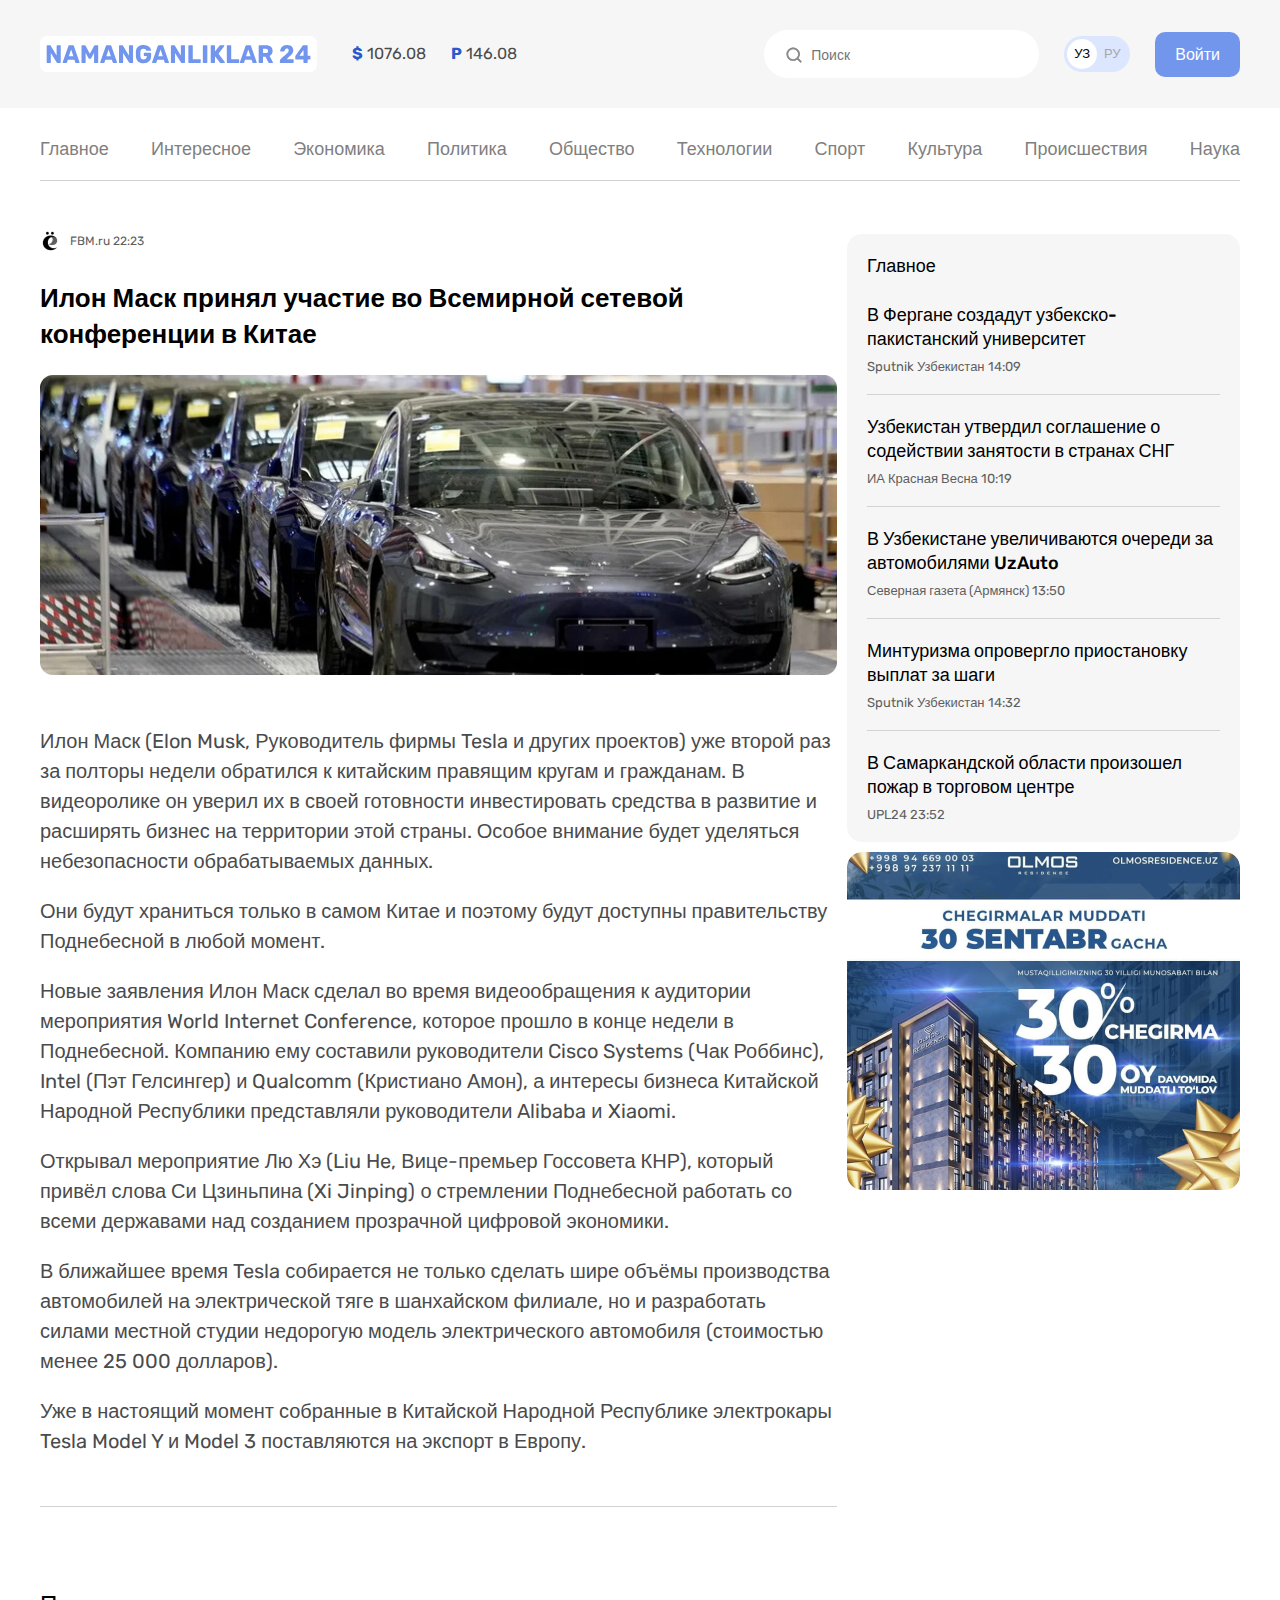
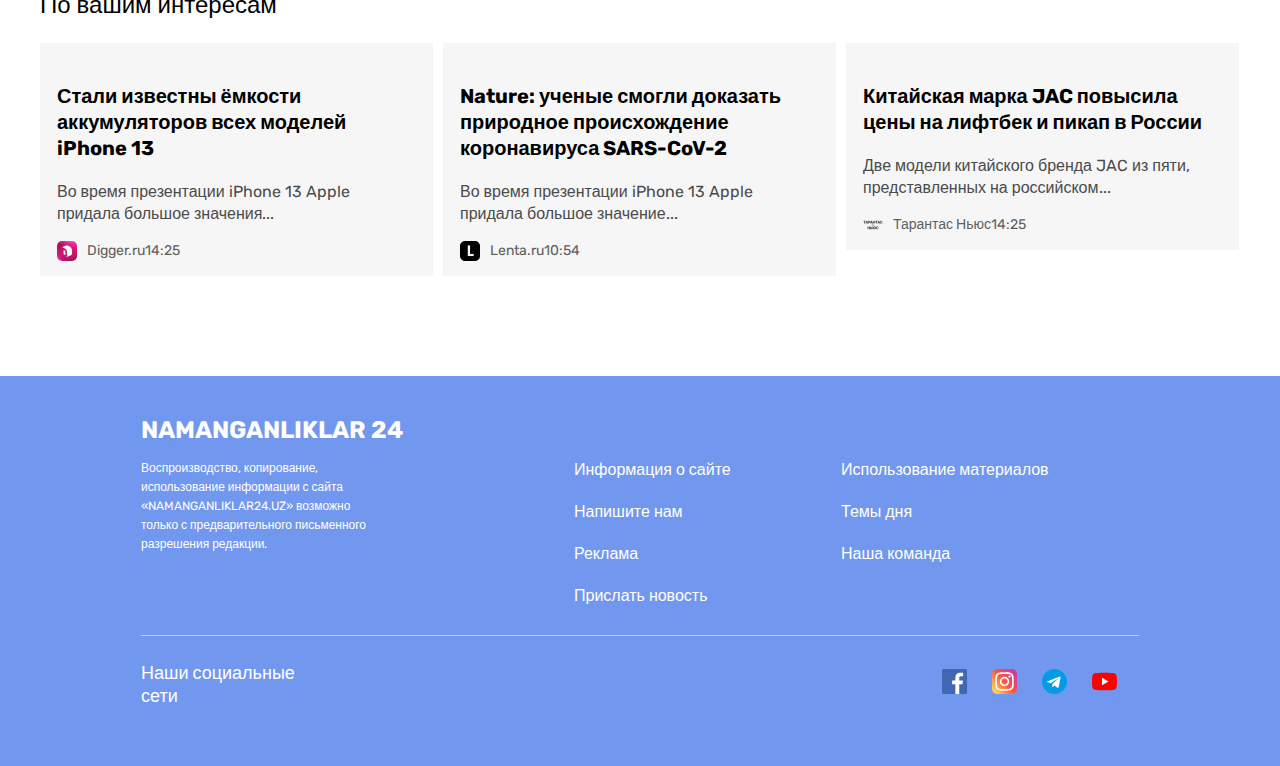
==== article.html @ 0d07c782 "Add article html" ====
<!DOCTYPE html>
<html lang="ru">
<head>
  <meta charset="UTF-8">
  <meta http-equiv="X-UA-Compatible" content="IE=edge">
  <meta name="viewport" content="width=device-width, initial-scale=1.0">
  <title>Namanganliklar 24 - Article</title>

  <!-- styles -->
  <link rel="stylesheet" href="css/normalize.css">
  <link rel="stylesheet" href="css/style.css">

</head>
<body>

  <main>
    <header class="site-header">
      <!-- SITE-HEADER TOP -->
      <div class="site-header-top">
        <div class="site-header-top-container container">
          <a class="site-header-logo" href="#" >
            <img class="logo-img" src="img/logo.svg" alt="Site-logo" width="265" height="28">
          </a>
          <!-- CURRENCY RATES -->
          <ul class="currency-rates">
            <li class="currency-rates-iteam">
              <b class="currency-rates-type">$</b>
              <span class="currency-rates-value">1076.08</span>
            </li>
            <li class="currency-rates-iteam">
              <b class="currency-rates-type">P</b>
              <span class="currency-rates-value">146.08</span>
            </li>
          </ul>
          <!-- GLOBAL SEARCH FORM -->
          <form class="global-search-name" action="https://echo.htmlacademy.ru" method="GET">
            <label class="global-search-label" for="search">
              <input class="input-search-form-input" type="search" id="search" name="search" aria-label="Поиск" required placeholder="Поиск"><span></span>
            </label>
          </form>
          <!-- LANG TOGGLER -->
          <div class="lang-toggle">
            <a class="lang-toggle-link lang-toggle-link-active" href="index.html">УЗ</a>
            <a class="lang-toggle-link" href="index.html/ru">РУ</a>
          </div>
          <!-- SITE HEADER-AUTH -->
          <a class="button button-primary" href="#">Войти</a>
        </div>
      </div>
      <!-- SITENAV -->
      <div class="container">
        <nav class="sitenav article-page-sitenav">
          <ul class="sitenav-list">
            <li class="sitenav-iteam"><a class="sitenav-link" href="index.html">Главное</a></li>
            <li class="sitenav-iteam"><a class="sitenav-link" href="list.html">Интересное</a></li>
            <li class="sitenav-iteam"><a class="sitenav-link" href="#">Экономика</a></li>
            <li class="sitenav-iteam"><a class="sitenav-link" href="#">Политика</a></li>
            <li class="sitenav-iteam"><a class="sitenav-link" href="#">Общество</a></li>
            <li class="sitenav-iteam"><a class="sitenav-link" href="#">Технологии</a></li>
            <li class="sitenav-iteam"><a class="sitenav-link" href="#">Спорт</a></li>
            <li class="sitenav-iteam"><a class="sitenav-link" href="#">Культура</a></li>
            <li class="sitenav-iteam"><a class="sitenav-link" href="#">Происшествия</a></li>
            <li class="sitenav-iteam"><a class="sitenav-link" href="#">Наука</a></li>
          </ul>
        </nav>
      </div>
    </header>

    <!-- layout  -->
    <div class="layout-2-1 container">
      <div class="layout-2-1-main">
        <section class="global-news">
          <footer class="article-card-horizontal-footer article-page-sourse">
            <img class="article-card-horizontal-source-icon" src="img/yo.jpg" alt="Китайский Чунцин запустил" width="20" height="20" srcset="img/yo.jpg 1x, img/yo@2x.jpg 2x">
            <div class="article-card-horizontal-source-time">
              <span class="article-card-horizontal-source">FBM.ru</span>
              <time datetime="22:23:00">22:23</time>
            </div>
          </footer>
          <h2 class="article-page-heading">Илон Маск принял участие во Всемирной сетевой конференции в Китае</h2>
          <div class="news-list">
            <!--WORLD NEWS CARD ITEM 1  -->
            <div class="">
              <img class="article-page-img" src="img/tesla797.jpg" alt="топление Ташкента на 30 лет переходит в управление французской Veolia" width="797" height="300" srcset="img/tesla797.jpg 1x, img/tesla797@2x.jpg 2x">
              <p class="article-page-text">Илон Маск (Elon Musk, Руководитель фирмы Tesla и других проектов) уже второй раз за полторы недели обратился к китайским правящим кругам и гражданам. В видеоролике он уверил их в своей готовности инвестировать средства в развитие и расширять бизнес на территории этой страны. Особое внимание будет уделяться небезопасности обрабатываемых данных.</p>
              <p class="article-page-text">Они будут храниться только в самом Китае и поэтому будут доступны правительству Поднебесной в любой момент.</p>
              <p class="article-page-text">Новые заявления Илон Маск сделал во время видеообращения к аудитории мероприятия World Internet Conference, которое прошло в конце недели в Поднебесной. Компанию ему составили руководители Cisco Systems (Чак Роббинс), Intel (Пэт Гелсингер) и Qualcomm (Кристиано Амон), а интересы бизнеса Китайской Народной Республики представляли руководители Alibaba и Xiaomi. </p>
              <p class="article-page-text">Открывал мероприятие Лю Хэ (Liu He, Вице-премьер Госсовета КНР), который привёл слова Си Цзиньпина (Xi Jinping) о стремлении Поднебесной работать со всеми державами над созданием прозрачной цифровой экономики.</p>
              <p class="article-page-text">В ближайшее время Tesla собирается не только сделать шире объёмы производства автомобилей на электрической тяге в шанхайском филиале, но и разработать силами местной студии недорогую модель электрического автомобиля (стоимостью менее 25 000 долларов).</p>
              <p class="article-page-text"> Уже в настоящий момент собранные в Китайской Народной Республике электрокары Tesla Model Y и Model 3 поставляются на экспорт в Европу.</p>
            </div>
          </div>
          <hr class="artice-page-devider">
        </section>
      </div>
      <!-- SITE-BAR -->
      <div class="layout-2-1-sidebar article-page-layout-2-1-sidebar">
        <section class="layout-2-1-sidebar-item sidebar-news-card">
          <h3 class="sidebar-news-header">Главное</h3>
          <!-- SIDEBAR-NEWS-ITEM 1 -->
          <ul class="sidebar-news-card-list">
            <li class="sidebar-news-card-item">
              <h3 class="sidebar-news-card-title">
                <a class="sidebar-news-card-link" href="#" >В Фергане создадут узбекско-пакистанский университет</a>
              </h3>
              <div class="sidebar-new-footer-source-time">
                <span class="sidebar-news-footer-source">Sputnik Узбекистан</span>
                <time datetime="14:09:00">14:09</time>
              </div>
            </li>
            <!-- SIDEBAR-NEWS-ITEM 2 -->
            <li class="sidebar-news-card-item">
              <h3 class="sidebar-news-card-title">
                <a class="sidebar-news-card-link" href="#" >Узбекистан утвердил соглашение о содействии занятости в странах СНГ</a>
              </h3>
              <div class="sidebar-new-footer-source-time">
                <span class="sidebar-news-footer-source">ИА Красная Весна</span>
                <time datetime="10:19:00">10:19</time>
              </div>
            </li>
            <!-- SIDEBAR-NEWS-ITEM 3 -->
            <li class="sidebar-news-card-item">
              <h3 class="sidebar-news-card-title">
                <a class="sidebar-news-card-link" href="#" >В Узбекистане увеличиваются очереди за автомобилями UzAuto</a>
              </h3>
              <div class="sidebar-new-footer-source-time">
                <span class="sidebar-news-footer-source">Северная газета (Армянск)</span>
                <time datetime="13:50:00">13:50</time>
              </div>
            </li>
            <!-- SIDEBAR-NEWS-ITEM 4 -->
            <li class="sidebar-news-card-item">
              <h3 class="sidebar-news-card-title">
                <a class="sidebar-news-card-link" href="#" >Минтуризма опровергло приостановку выплат за шаги</a>
              </h3>
              <div class="sidebar-new-footer-source-time">
                <span class="sidebar-news-footer-source">Sputnik Узбекистан</span>
                <time datetime="14:32:00">14:32</time>
              </div>
            </li>
            <!-- SIDEBAR-NEWS-ITEM 5 -->
            <li class="sidebar-news-card-item">
              <h3 class="sidebar-news-card-title">
                <a class="sidebar-news-card-link" href="#" >В Самаркандской области произошел пожар в торговом центре</a>
              </h3>
              <div class="sidebar-new-footer-source-time">
                <span class="sidebar-news-footer-source">UPL24</span>
                <time datetime="23:52:00">23:52</time>
              </div>
            </li>
          </ul>
        </section>
        <aside class="layout-2-1-sidebar-item sidebar-add">
          <a class="sidebar-ad-link" href="#" target="_blank" >
            <img class="sidebar-add-img" src="img/apartment.jpg" alt="Olmos xonadonlari" width="393" height="338">
          </a>
        </aside>
      </div>
    </div>

    <section class="user-interest-section">
      <div class="user-interest-wrapper container">
        <h3 class="interest-heading">По вашим интересам</h3>
        <div class="interest-grid">
          <div class="interest-grid-item interest-grid-bg">
            <h3 class="interest-grid-item-header"><a href="#" class="interest-grid-item-link">Стали известны ёмкости аккумуляторов всех моделей iPhone 13</a></h3>
            <p class="interest-grid-item-text">Во время презентации iPhone 13 Apple придала большое значения...</p>
            <footer class="interest-grid-item-footer">
              <img class="interest-grid-item-footer-source-img" src="img/digger.svg" alt="" width="20" height="20" srcset="img/digger.svg 1x, img/digger@2x.svg 2x">
              <span class="source-adress">Digger.ru</span>
              <time class="source-adress source-adress-time" datetime="14:25:00">14:25</time>
            </footer>
          </div>


          <div class="interest-grid-item interest-grid-bg">
            <h3 class="interest-grid-item-header"><a href="#" class="interest-grid-item-link">Nature: ученые смогли доказать природное происхождение коронавируса SARS-CoV-2</a></h3>
            <p class="interest-grid-item-text">Во время презентации iPhone 13 Apple придала большое значение...</p>
            <footer class="interest-grid-item-footer">
              <img class="interest-grid-item-footer-source-img" src="img/leg.jpg" width="20" height="20" alt="Lenta.ru" srcset="img/leg.jpg 1x, img/leg@2x.jpg 2x">
              <span class="source-adress">Lenta.ru</span>
              <time class="source-adress source-adress-time" datetime="14:25:00">10:54</time>
            </footer>
          </div>

          <div class="interest-grid-item interest-grid-bg">
            <h3 class="interest-grid-item-header"><a href="#" class="interest-grid-item-link">Китайская марка JAC повысила цены на лифтбек и пикап в России</a></h3>
            <p class="interest-grid-item-text">Две модели китайского бренда JAC из пяти, представленных на российском...</p>
            <footer class="interest-grid-item-footer">
              <img class="interest-grid-item-footer-source-img" src="img/tarantas.svg" alt="" width="20" height="20" srcset="img/tarantas.svg 1x, img/tarantas@2x.svg 2x" >
              <span class="source-adress">Тарантас Ньюс</span>
              <time class="source-adress source-adress-time" datetime="14:25:00">14:25</time>
            </footer>
          </div>
        </div>
      </div>
    </section>
  </main>

  <!-- SITE-FOOTER -->
<footer class="site-main-footer">
  <div class="site-main-footer-bg">
    <h3 class="site-main-footer-heading">
      NAMANGANLIKLAR 24
    </h3>
    <div class="footer-info-wrapper">
      <div class="footer-info-card">
        <div class="footer-copyright">
          <p class="footer-coyright-text">Воспроизводство, копирование, использование информации с сайта «NAMANGANLIKLAR24.UZ» возможно только с предварительного письменного разрешения редакции.
          </p>
        </div>
        <div class="footer-site-info-contact">
          <ul class="footer-site-info-contact-list">
            <li class="footer-site-info-contact-list-item"><a href="#" class="footer-site-info-contact-list-link">Информация о сайте</a></li>
            <li class="footer-site-info-contact-list-item"><a href="#" class="footer-site-info-contact-list-link">Напишите нам</a></li>
            <li class="footer-site-info-contact-list-item"><a href="#" class="footer-site-info-contact-list-link">Реклама</a></li>
            <li class="footer-site-info-contact-list-item"><a href="#" class="footer-site-info-contact-list-link">Прислать новость</a></li>
          </ul>

          <ul class="footer-about-us-list">
            <li class="footer-site-info-contact-list-item"><a href="#" class="footer-site-info-contact-list-link">Использование материалов</a></li>
            <li class="footer-site-info-contact-list-item"><a href="#" class="footer-site-info-contact-list-link">Темы дня</a></li>
            <li class="footer-site-info-contact-list-item"><a href="#" class="footer-site-info-contact-list-link">Наша команда </a></li>
          </ul>
        </div>
      </div>
      <hr class="footer-diveder">
      <div class="follow-us">
        <p class="folow-us-text">
          Наши социальные сети
        </p>
        <div class="social-network-wrapper">
          <ul class="social-network-list">
            <li class="social-network-item">
              <a class="social-network-item-link" href="#"><img src="img/free-icon-facebook.svg" alt="facebook" width="25" height="25" srcset="img/free-icon-facebook.svg 1x, img/free-icon-facebook@2x.svg 2x"></a>
            </li>
            <li class="social-network-item">
              <a class="social-network-item-link" href="#"><img src="img/free-icon-instagram.svg" alt="instagram" width="25" height="25" srcset="img/free-icon-instagram.svg 1x, img/free-icon-instagram.svg 2x"></a>
            </li>
            <li class="social-network-item">
              <a class="social-network-item-link" href="#"><img src="img/free-icon-telegram.svg" alt="telegram" width="25" height="25" srcset="img/free-icon-telegram.svg 1x, img/free-icon-telegram.svg 2x"></a>
            </li>
            <li class="social-network-item">
              <a class="social-network-item-link" href="#"><img src="img/free-icon-youtube.svg" alt="youtube" width="25" height="25" srcset="img/free-icon-youtube.svg 1x, img/free-icon-youtube.svg 2x"></a>
            </li>
          </ul>
        </div>
      </div>
    </div>
  </div>
</footer>

</body>
</html>
---- css/style.css ----
/* rubik-300 - latin */
@font-face {
  font-family: 'Rubik';
  font-style: normal;
  font-weight: 300;
  font-display: swap;
  src: url('../fonts/rubik-v14-latin-300.woff2') format('woff2'),
  url('../fonts/rubik-v14-latin-300.woff') format('woff');
}
/* rubik-500 - latin */
@font-face {
  font-family: 'Rubik';
  font-style: normal;
  font-weight: 500;
  font-display: swap;
  src: url('../fonts/rubik-v14-latin-500.woff2') format('woff2'),
  url('../fonts/rubik-v14-latin-500.woff') format('woff');
}
/* rubik-regular - latin */
@font-face {
  font-family: 'Rubik';
  font-style: normal;
  font-weight: 400;
  font-display: swap;
  src: url('../fonts/rubik-v14-latin-regular.woff2') format('woff2'),
  url('../fonts/rubik-v14-latin-regular.woff') format('woff');
}
/* rubik-700 - latin */
@font-face {
  font-family: 'Rubik';
  font-style: normal;
  font-weight: 700;
  font-display: swap;
  src: url('../fonts/rubik-v14-latin-700.woff2') format('woff2'),
  url('../fonts/rubik-v14-latin-700.woff') format('woff');
}

/* Global styles */
*{
  box-sizing: border-box;
}

html{
  height: 100%;
  scroll-behavior: smooth;
}

body{
  display: flex;
  flex-direction: column;
  height: 100%;
  padding: 0;
  margin: 0;
  font-family: "Rubik", "Ariala", sans-serif;
  font-size: 16px;
  line-height: 22px;
  color: #4A4B4C;
}

h1,h2{

}

img{
  max-width: 100%;
  height: auto;
}

.button {
  display: inline-block;
  padding: 13px 20px;
  border: 0;
  border-radius: 10px;
  font-size: 16px;
  line-height: normal;
  font-weight: 500;
  text-decoration: none;
  text-align: center;
  cursor: pointer;
}

.button:hover{
  opacity: 0.8;
}

.button:active{
  opacity: 0.6;
}

.button-block{
  display: block;
  width: 100%;
}

.container{
  width: 100%;
  max-width: 1240px;
  padding-right: 20px;
  padding-left: 20px;
  margin-left: auto;
  margin-right: auto;
}

*:focus{
  outline: 2px dashed #7296ec;
  outline-offset: 3px;
}

/* SITE_HEADER_TOP */
.site-header-top {
  background-color: #F6F6F6;
  padding-top: 30px;
  padding-bottom: 30px;
  margin-bottom: 30px;
}
.site-header-top-container {
  display: flex;
  align-items: center;
}

.site-header-logo {
  background-color: #fff;
  display: flex;
  padding: 8px 6px;
  border-radius: 7px;
  margin-right: 35px;

}

.site-header-logo:hover{
  opacity: 0.8;
}

.site-header-logo:active{
  opacity: 0.6;
}


.currency-rates {
  display: flex;
  align-items: center;
  padding: 0;
  margin: 0;
  margin-right: auto;
  list-style: none;
}

.currency-rates-iteam:not(:last-child) {
  margin-right: 25px;
}

.currency-rates-type {
  font-weight: bold;
  color: #2959CE;
}

.lang-toggle {
  display: flex;
  margin-right: 25px;
  border-radius: 39px;
  background-color: #dce6ff;
  padding: 3px;

}

.lang-toggle-link {
  width: 30px;
  height: 30px;
  text-align: center;
  font-size: 13px;
  color: #a6a6a6;
  list-style-type: none;
  text-decoration: none;
  border-radius: 50%;
  line-height: 30px;

}

.lang-toggle-link-active {
  background-color: #fff;
  color: #000
}

.button-primary {
  display: block;
  padding: 13px 20px;
  background-color: #7296ec;
  color: #fff;
  text-decoration: none;
  border-radius: 10px;
  line-height: normal;
}



/* GLOBAL SEARCH FORM */
.global-search-name {
  margin-right: 25px;
}

.input-search-form-input {
  display: block;
  font-size: 14px;
  line-height: 17px;
  color: #8d8d8d;
  border: none;
  border-radius: 60px;
}

.global-search-label{
  width: 275px;
  display: flex;
  padding: 20px;
  padding-top: 15px;
  padding-bottom: 13px;
  background-color: #fff;
  border-radius: 60px;

}

.global-search-label::before{
  display: block;
  margin-right: 5px;
  width: 20px;
  height: 20px;
  background-image: url(../img/search.svg);
  background-size: cover;
  background-repeat: no-repeat;
  background-position: center center;
  content: '';
}

.sitenav {
  border-bottom: 1px solid #d1d1d1;
  padding-bottom: 20px;
  margin-bottom: 40px;
  font-weight: 500;
  font-size: 18px;
  line-height: normal;
}

.sitenav-list {
  display: flex;
  justify-content: space-between;
  align-items: center;
  margin: 0;
  padding: 0;
  flex-wrap: wrap;
  list-style-type: none;
}

.sitenav-iteam:not(:last-child){
  margin-right: 35px;
}

.sitenav-link {
  display: block;
  color: #7F7F7F;
  text-decoration: none;
}

.sitenav-link:hover{
  color: #7296ec;
}
.sitenav-link:active{
  color: #2959ce;
}

.site-banner {
  display: flex;
}
.banner-link {
  width: 100%;
}
.banner-img {
  width: 100%;
}


/* SITE-MAIN */
.site-main{
  flex-grow: 1;
  padding-top: 50px;
  padding-bottom: 100px;
}


/* SITE NEWS GRIDS */
.news-grid {
  display: flex;
  flex-wrap: wrap;
  margin-left: -10px;
}

.news-grid-item {
  width: 393px;
  margin-left: 10px;
  margin-bottom: 10px;
}

.article-card {
  display: flex;
  flex-direction: column;
  margin-top: auto;
  background-color: #f6f6f6;
  border-radius: 15px;
  padding: 20px 17px 15px;
}

.artice-card-title {
  margin-top: 0;
  margin-bottom: 10px;
  font-size: 20px;
  font-weight: 500;
  line-height: 26px;
}

.article-card-link {
  display: inline-block;
  color: #000;
  text-decoration: none;
}

.article-card-link:hover{
  color:#7296ef;
  opacity: 0.8;
}

.article-card-title {
  margin-top: 0;
  margin-bottom: 15px;
}

.article-card-img {
  display: block;
  width: 360px;
  height: 165px;
  margin-bottom: 15px;
  border-radius: 10px;
  object-fit: cover;
}

.article-card-footer {
  display: flex;
  align-items: center;
}

.article-card-source-icon {
  width: 20px;
  height: 20px;
  margin-right: 10px;
  border-radius: 5px;
}

.article-card-source-time {
  font-size: 12px;
  line-height: normal;
  color: #5E5F61;
}
.artice-card-source {
}



/* NEWS NOTIFICATION */
.notification-cta {
  padding: 25px 75px 25px 25px;
  margin: 60px 75px;
  background-image: url(../img/notification_bg_img.jpg);
  background-repeat: no-repeat;
  background-size: cover;
  background-position: center center;
  border-radius: 10px;
  display: flex;
  justify-content: space-between;
  align-items: center;
}

@media
only screen and (-webkit-min-device-pixel-ratio: 2),
only screen and (   min--moz-device-pixel-ratio: 2),
only screen and (     -o-min-device-pixel-ratio: 2/1),
only screen and (        min-device-pixel-ratio: 2),
only screen and (                min-resolution: 192dpi),
only screen and (                min-resolution: 2dppx) {

  .notification-cta{
    background-image: url(../img/notification_bg_img@2x.jpg);
    background-repeat: no-repeat;
    background-size: cover;
    background-position: center center;
  }
}

.notification-cta-text {
  font-size: 20px;
  font-weight: 500;
  line-height: 26px;
  color: #000;
}

.button-orange {
  background-color: #f78b3b;
  color: #fff;
}


/* GLOBAL NEWS CARD  */


.global-news-heading {
  margin-top: 0;
  margin-bottom: 20px;
  font-size: 24px;
  font-weight: 500;
  line-height: normal;
  color: #000;
}

.news-list {
  display: flex;
  flex-direction: column;
  margin-bottom: 15px;
}

.news-list-item:not(:last-child) {
  margin-bottom: 10px;
}

.article-card-horizontal {
  display: flex;
  align-items: flex-start;
  padding: 20px 20px;
  background-color: #f6f6f6;
  border-radius: 15px;
}

.article-card-horizontal-img {
  width: 210px;
  height: 165px;
  margin-right: 15px;
  border-radius: 15px;
  object-fit: cover;
}

.article-card-horizontal-content {
  flex-grow: 1;
}

.article-card-horizontal-title {
  margin-top: 0;
  margin-bottom: 10px;
}
.article-card-horizontal-link {
  color: #000;
  font-size: 20px;
  line-height: 26px;
  text-decoration: none;
}

.article-card-horizontal-link:hover{
  color: #7296ec;
  opacity: 0.8;
}

.article-card-horizontal-link:active{
  color: #7296ec;
  opacity: 0.6;
}

.article-card-horizontal-text {
  margin-top: 0;
  margin-bottom: 17px;
  font-size: 16px;
  line-height: 22px;
}

.article-card-horizontal-footer {
  display: flex;
  align-items: center;
}

.article-card-horizontal-source-icon {
  width: 20px;
  height: 20px;
  margin-right: 10px;
  border-radius: 5px;
  object-fit: cover;
}

.article-card-horizontal-source-time {
  font-size: 12px;
  line-height: normal;
  color: #5e5f61
}

.news-list-more-buttom{
  padding: 17px;
}

/* LAYOUT-2-1 */
.layout-2-1{
  display: flex;
  align-items: flex-start;
}


/* LAYOUT */
.layout-2-1-main{
  width: 797px;
  margin-right: 10px;
}

.layout-2-1-sidebar{
  width: 393px;
  margin-top: 49px;
}

.layout-2-1-sidebar-item:not(:last-child){
  margin-bottom: 10px;
}

.sidebar-news-card {
  padding: 20px;
  background-color: #f6f6f6;
  border-radius: 15px;
  color: #000;
}

.sidebar-news-header {
  margin-top: 0;
  margin-bottom: 25px;
  font-size: 18px;
  line-height: 24px;
  font-weight: 500;

}

.sidebar-news-card-list {
  padding: 0;
  margin: 0;
  list-style: none;
}

.sidebar-news-card-item {
  padding-top: 20px;
  padding-bottom: 20px;
}

.sidebar-news-card-item:first-child{
  padding-top: 0;
}

.sidebar-news-card-item:last-child{
  padding-bottom: 0;
}

.sidebar-news-card-item:not(:last-child){
  border-bottom: 1px solid #d2d2d2;
}

.sidebar-news-card-title {
  margin-top: 0;
  margin-bottom: 8px;
  font-size: 18px;
  line-height: 24px;
  font-weight: 500;
}

.sidebar-news-card-link {
  display: inline-block;
  color: #000;
  text-decoration: none;
}

.sidebar-news-card-link:hover{
  color: #7296ec;
  opacity: 0.8;
}

.sidebar-news-card-link:active{
  color: #7296ec;
  opacity: 0.6;
}

.sidebar-new-footer-source-time {
  font-size: 13px;
  line-height: 15px;
  font-weight: normal;
  color: #5e5f61;
}
.sidebar-news-footer-source {
}


/* SITE-FOOTER */
.site-main-footer {
  background-color: #7297ef;
}

.site-main-footer-bg {
  width: 998px;
  display: block;
  margin-top: 40px;
  margin-bottom: 40px;
  margin-right: auto;
  margin-left: auto;
}

.site-main-footer-heading {
  display: block;
  margin: 0;
  padding: 0;
  margin-bottom: 15px;
  font-weight: bold;
  font-size: 24px;
  line-height: 28px;
  color: #FFFFFF;
}

.footer-info-wrapper {
}
.footer-info-card {
  display: flex;
  align-items: flex-start;
}


.footer-coyright-text {
  width: 230px;
  margin: 0;
  padding: 0;
  margin-right: 203px;
  font-size: 12px;
  line-height: 19px;
  color: #fff;
}
.footer-site-info-contact {
  display: flex;
  align-items: flex-start;
}

.footer-site-info-contact-list {
  width: 167px;
  margin: 0;
  padding: 0;
  margin-right: 100px;
  list-style: none;
}
.footer-site-info-contact-list-item {
  margin-bottom: 20px;

}
.footer-site-info-contact-list-link {
  margin: 0;
  padding: 0;
  text-decoration: none;
  font-weight: 500;
  font-size: 16px;
  line-height: 19px;
  color: #fff;
}
.footer-about-us {
  margin-right: 221px;
  margin-left: 221px;
}

.footer-about-us-list {
  width: 225px;
  margin: 0;
  padding: 0;
  list-style: none;
}

.footer-diveder{
  width: 998px;
  border: 0;
  height: 1px;
  background-color: #cecece;

}

.follow-us {
  display: flex;
  align-items: center;
}

.folow-us-text {
  width: 161px;
  margin-right: 600px;
  font-weight: 500;
  font-size: 18px;
  line-height: 23px;
  color: #FFFFFF;
}

.social-network-list {
  display: flex;
  list-style: none;
}

.social-network-item {
  margin: 0;
  padding: 0;
}

.social-network-item:not(:last-child){
  margin-right: 25px;
}

.social-network-item-link {
  text-decoration: none;
}


/* SIDEBAR_AD */
.layout-2-1-sidebar-item {
}


.sidebar-ad-link {
  display: flex;
}

.sidebar-add-img {
  display: block;
  width: 393px;
  height: 338px;
  object-fit: cover;
  border-radius: 15px;
}



/* INTERESTING PAGE */

.interesting-layout-2-1-sidebar{
}

.interesting-global-news-heading{
  margin-top: 50px;
}

.interesting-layout-2-1{
  margin-bottom: 100px;
}



/* ARTICLE PAGE */

.article-page-layout-2-1-sidebar{
  margin-top: 3px;
}

.article-page-sitenav{
  margin-bottom: 50px;
}

.article-page-sourse{
  margin-bottom: 30px;
}

.article-page-heading{
  font-family: "Rubik", "Arial",sans-serif;
  font-size: 26px;
  line-height: 36px;
  font-weight: 500px;
  color: #000;
}

.article-page-img{
  width: 100%;
  max-width: 797px;
  height: 300px;
  margin-bottom: 25px;
}

.article-page-text{
  font-family: "Rubik", "Arial", sans-serif;
  font-weight: 400;
  font-size: 20px;
  line-height: 30px;
}

.article-page-text:last-child{
  margin-bottom: 0;
}


.artice-page-devider{
  margin-top: 50px;
  margin-bottom: 60px;
  border: 0;
  height: 1px;
  background-color: #d2d2d2;
}

.article-footer-news{
  margin: 0;
  padding: 0;
}


/* Aricle html */
.user-interest-section {
}
.user-interest-wrapper {
  padding-bottom: 100px;
}

.interest-heading {
  font-family: "Rubik", "Arial", sans-serif;
  font-size: 24px;
  line-height: 28px;
  font-weight: 500;
  color: #000;
}
.interest-grid {
  display: flex;
  align-items: flex-start;
}

.interest-grid-bg{
  background-color: #f6f6f6;
}

.interest-grid-item {
  width: 100%;
  height: auto;
  max-width: 393px;
  padding: 20px 18px 15px 17px;
}

.interest-grid-item:not(:last-child){
  margin-right: 10px;
}

.interest-grid-item-header {
  font-size: 20px;
  line-height: 26px;
  font-family: "Rubik", "Arial", sans-serif;
}

.interest-grid-item-link {
  text-decoration: none;
  color: #000;
}
.interest-grid-item-text {
  font-size: 16px;
  line-height: 22px;
  font-family: "Rubik", "Arial", sans-serif;
  color: #4A4B4C;
}
.interest-grid-item-footer {
  display: flex;
  align-items: center;
}
.interest-grid-item-footer-source-img {
  display: block;
}
.interest-grid-item-footer-source-img:not(:last-child){
  margin-right: 10px;
}
.source-adress {
  font-size: 14px;
  line-height: 14px;
  color: #5E5F61;
  font-weight: 400;

}
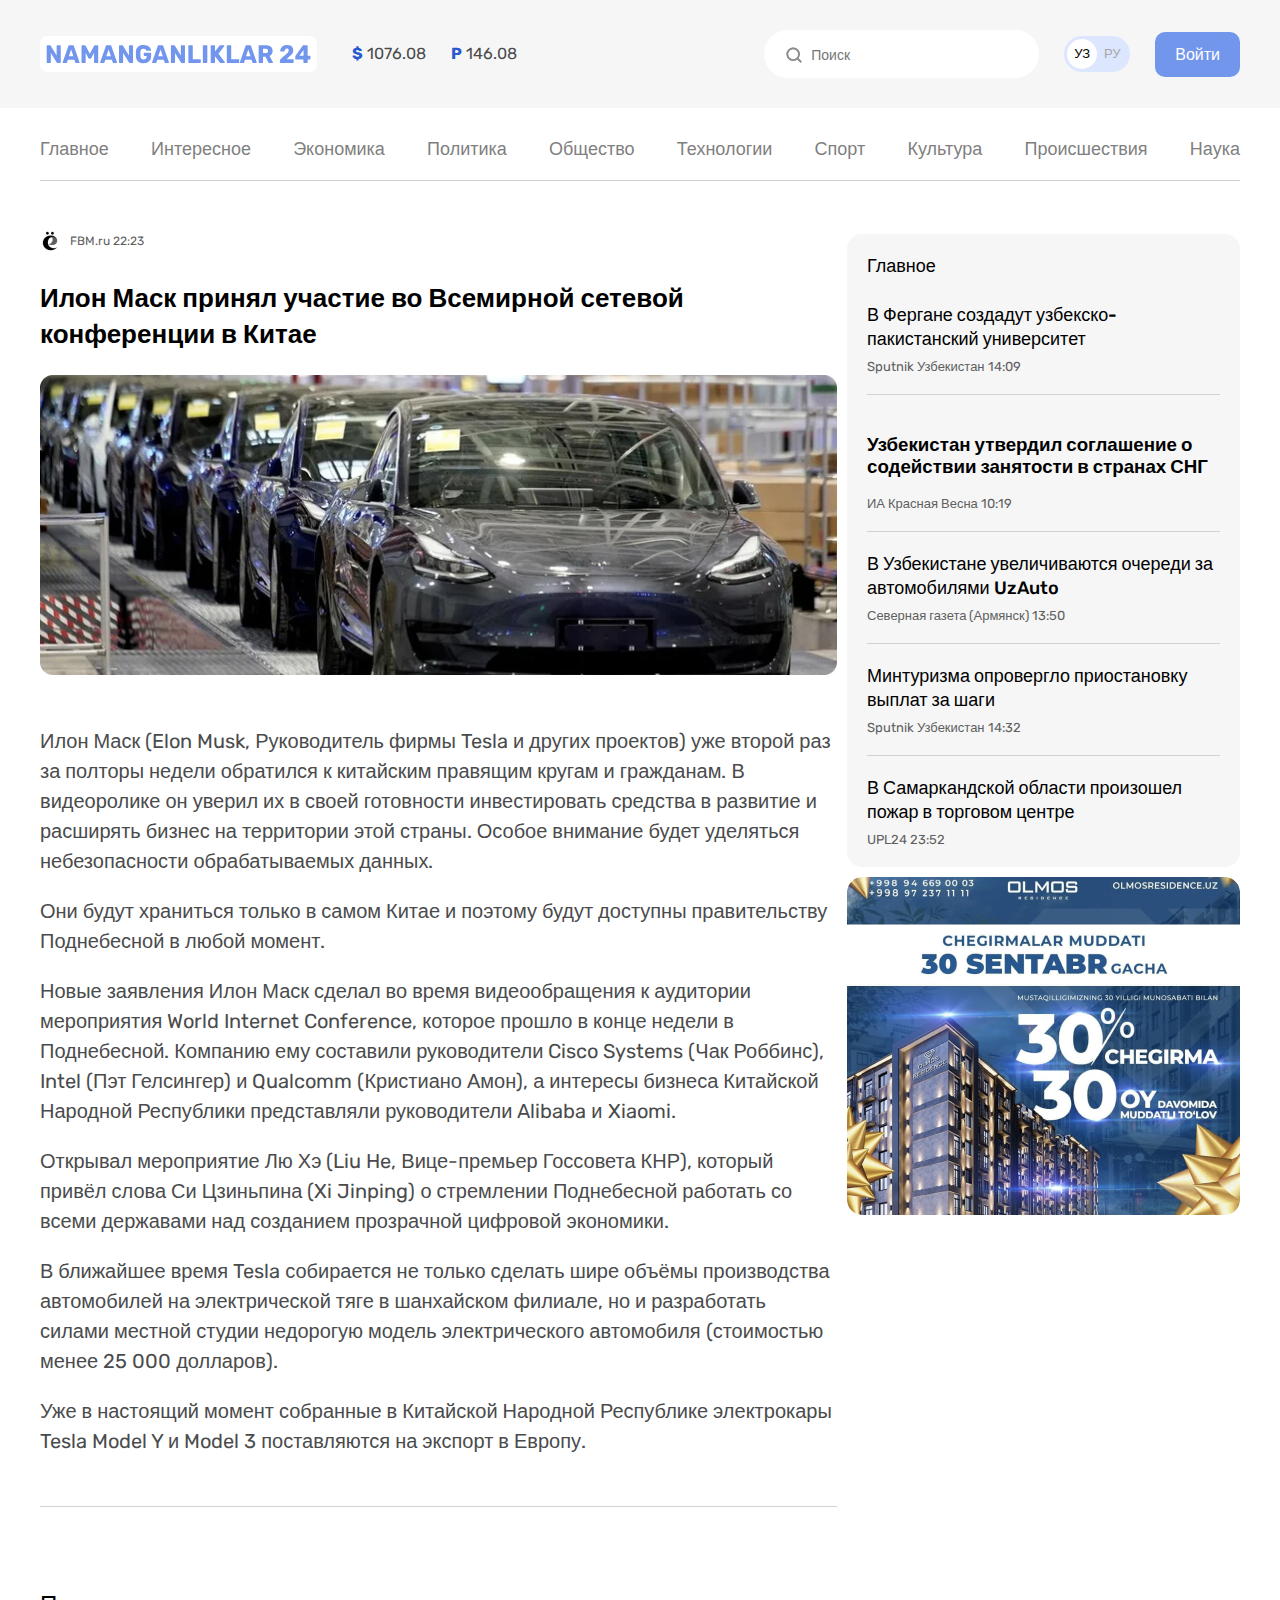
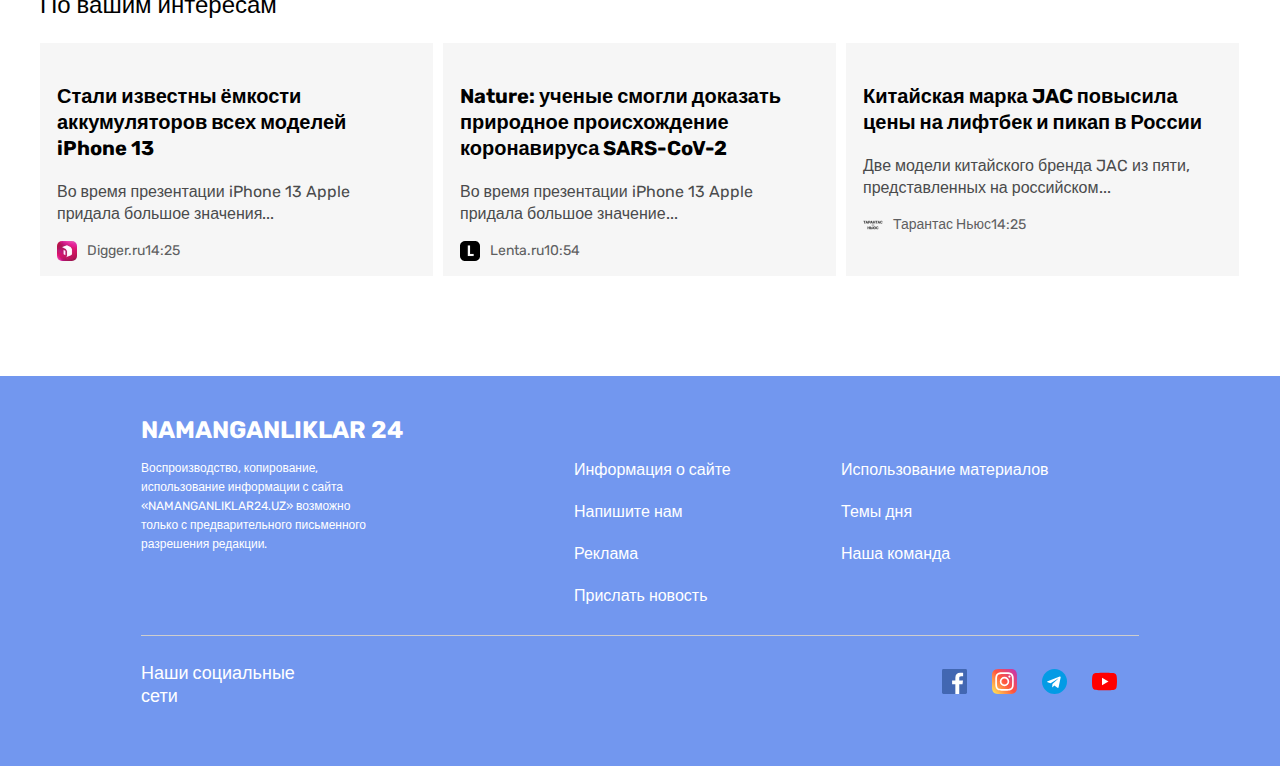
==== commit b27c5da7: "Add contact html" ====
--- a/article.html
+++ b/article.html
@@ -110,7 +110,7 @@
             </li>
             <!-- SIDEBAR-NEWS-ITEM 2 -->
             <li class="sidebar-news-card-item">
-              <h3 class="sidebar-news-card-title">
+              <h3 class="si debar-news-card-title">
                 <a class="sidebar-news-card-link" href="#" >Узбекистан утвердил соглашение о содействии занятости в странах СНГ</a>
               </h3>
               <div class="sidebar-new-footer-source-time">
--- a/css/style.css
+++ b/css/style.css
@@ -818,7 +818,6 @@
 }
 .interest-grid {
   display: flex;
-  align-items: flex-start;
 }
 
 .interest-grid-bg{
@@ -827,7 +826,6 @@
 
 .interest-grid-item {
   width: 100%;
-  height: auto;
   max-width: 393px;
   padding: 20px 18px 15px 17px;
 }
@@ -869,3 +867,84 @@
   font-weight: 400;
 
 }
+
+/* CONTACT HTML */
+.site-form {
+  flex-grow: 1;
+  margin-top: 60px;
+}
+
+.site-form-header {
+  margin: 0;
+  padding: 0;
+  margin-bottom: 20px;
+  font-family: "Rubik" sans-serif;
+  font-weight: 500;
+  font-size: 24px;
+  line-height: 28px;
+  color: #000;
+
+}
+.site-form-root {
+  margin-bottom: 100px;
+  display: flex;
+  align-items: flex-start;
+}
+.form-wrapper {
+
+  margin-right: 10px;
+}
+.contact-form {
+  width: 100%;
+  max-width: 696px;
+}
+.contact-label{
+
+}
+
+.contact-name-tel{
+  display: flex;
+  flex-direction: column;
+}
+.contact-input-name{
+  padding: 18px 20px;
+  margin-right: 10px;
+  width: 343px;
+  border-radius: 10px;
+  color: #fff;
+}
+
+.contact-input-tel{
+  padding: 18px 20px;
+  width: 343px;
+  border-radius: 10px;
+  color: #fff;
+}
+
+.contact-input-email{
+  padding: 18px 20px;
+  margin-right: 10px;
+  width: 696px;
+  border-radius: 10px;
+  color: #fff;
+}
+
+.contact-textaria{
+  padding: 18px 20px;
+  margin-right: 10px;
+  width: 696px;
+  border-radius: 10px;
+  color: #fff;
+}
+.contact-button {
+}
+.contact-aside {
+}
+.contact-aside-bg {
+}
+.contact-aside-item {
+}
+.contact-aside-item-heading {
+}
+.contact-aside-item-source {
+}
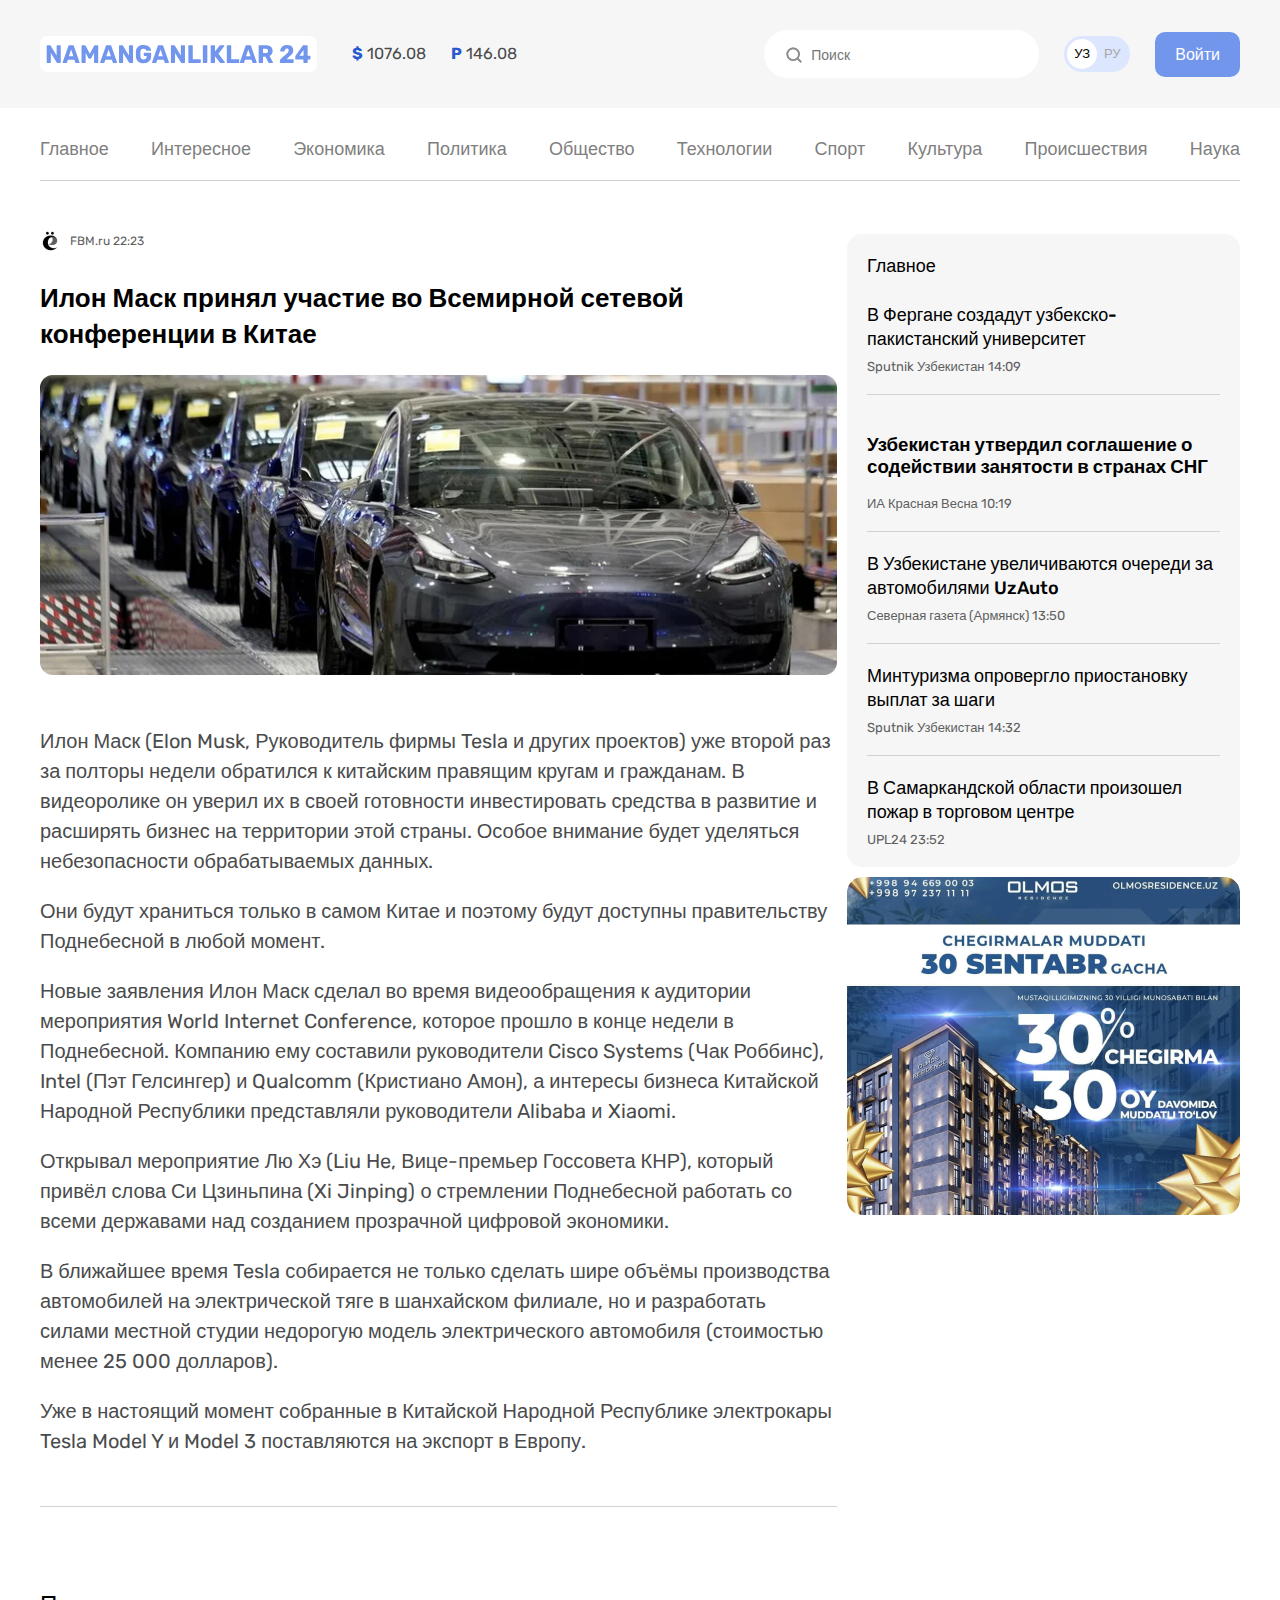
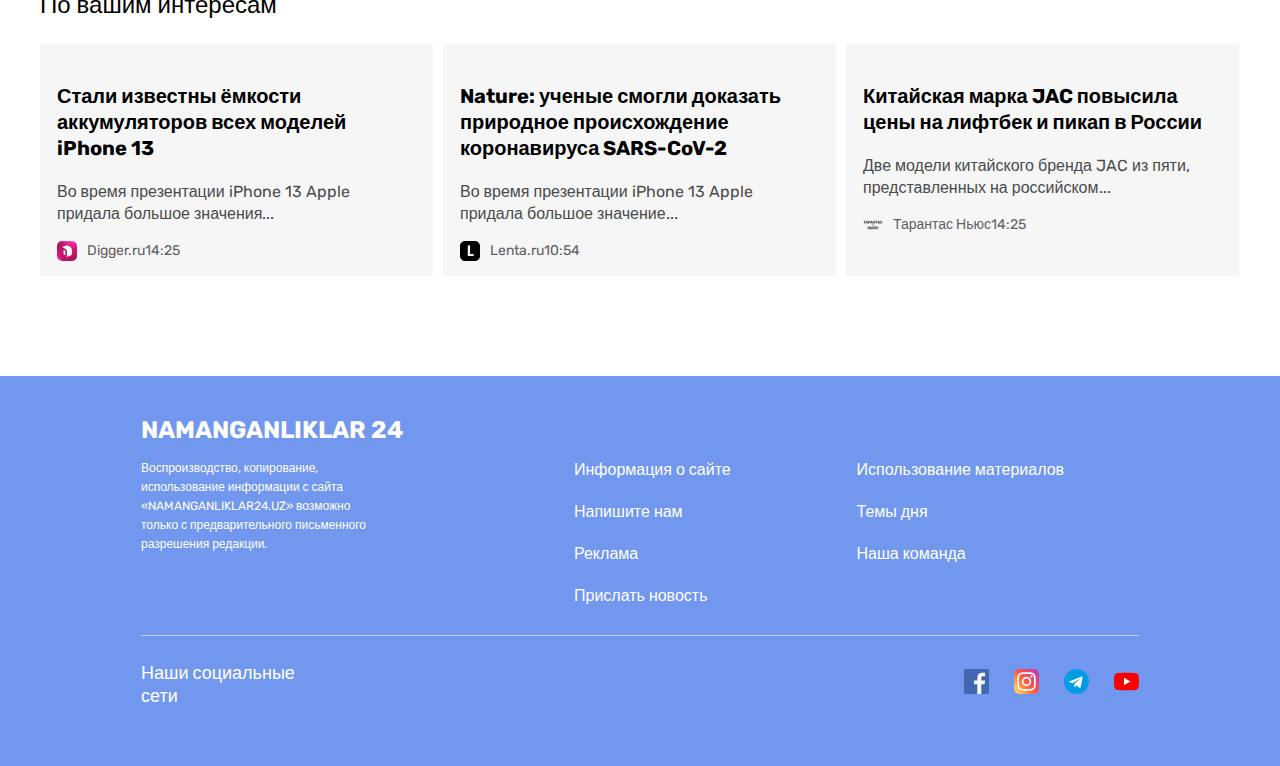
==== commit 8699a7fa: "Add contact html in Nauka" ====
--- a/article.html
+++ b/article.html
@@ -60,7 +60,7 @@
             <li class="sitenav-iteam"><a class="sitenav-link" href="#">Спорт</a></li>
             <li class="sitenav-iteam"><a class="sitenav-link" href="#">Культура</a></li>
             <li class="sitenav-iteam"><a class="sitenav-link" href="#">Происшествия</a></li>
-            <li class="sitenav-iteam"><a class="sitenav-link" href="#">Наука</a></li>
+            <li class="sitenav-iteam"><a class="sitenav-link" href="contact.html">Наука</a></li>
           </ul>
         </nav>
       </div>
--- a/css/style.css
+++ b/css/style.css
@@ -598,6 +598,7 @@
   background-color: #7297ef;
 }
 
+
 .site-main-footer-bg {
   width: 998px;
   display: block;
@@ -607,6 +608,10 @@
   margin-left: auto;
 }
 
+.site-main-footer-bg *:focus{
+  outline: 2px dashed #fff;
+}
+
 .site-main-footer-heading {
   display: block;
   margin: 0;
@@ -618,13 +623,10 @@
   color: #FFFFFF;
 }
 
-.footer-info-wrapper {
-}
 .footer-info-card {
   display: flex;
   align-items: flex-start;
 }
-
 
 .footer-coyright-text {
   width: 230px;
@@ -637,14 +639,14 @@
 }
 .footer-site-info-contact {
   display: flex;
-  align-items: flex-start;
+  flex-grow: 1;
 }
 
 .footer-site-info-contact-list {
-  width: 167px;
-  margin: 0;
-  padding: 0;
-  margin-right: 100px;
+  width: 50%;
+  margin: 0;
+  padding: 0;
+  padding-right: 24px;
   list-style: none;
 }
 .footer-site-info-contact-list-item {
@@ -652,6 +654,7 @@
 
 }
 .footer-site-info-contact-list-link {
+  display: inline-block;
   margin: 0;
   padding: 0;
   text-decoration: none;
@@ -659,6 +662,10 @@
   font-size: 16px;
   line-height: 19px;
   color: #fff;
+}
+
+.footer-site-info-contact-list-link:hover{
+text-decoration: underline;
 }
 .footer-about-us {
   margin-right: 221px;
@@ -683,11 +690,12 @@
 .follow-us {
   display: flex;
   align-items: center;
+  justify-content: space-between;
 }
 
 .folow-us-text {
   width: 161px;
-  margin-right: 600px;
+ /*  margin-right: 600px; */
   font-weight: 500;
   font-size: 18px;
   line-height: 23px;
@@ -886,12 +894,11 @@
 
 }
 .site-form-root {
-  margin-bottom: 100px;
   display: flex;
   align-items: flex-start;
+  flex-wrap: wrap;
 }
 .form-wrapper {
-
   margin-right: 10px;
 }
 .contact-form {
@@ -902,14 +909,15 @@
 
 }
 
-.contact-name-tel{
-  display: flex;
-  flex-direction: column;
-}
-.contact-input-name{
+.contact-input-name-tel{
+  display: flex;
+  margin-bottom: 10px;
+}
+.contact-input{
   padding: 18px 20px;
   margin-right: 10px;
   width: 343px;
+  border: 1px solid #c4c4c4;
   border-radius: 10px;
   color: #fff;
 }
@@ -918,33 +926,85 @@
   padding: 18px 20px;
   width: 343px;
   border-radius: 10px;
+  border: 1px solid #c4c4c4;
   color: #fff;
 }
 
 .contact-input-email{
   padding: 18px 20px;
   margin-right: 10px;
+  margin-bottom: 10px;
   width: 696px;
   border-radius: 10px;
+  border: 1px solid #c4c4c4;
   color: #fff;
 }
 
 .contact-textaria{
   padding: 18px 20px;
   margin-right: 10px;
+  margin-bottom: 20px;
   width: 696px;
   border-radius: 10px;
+  border: 1px solid #c4c4c4;
   color: #fff;
 }
 .contact-button {
+  display: flex;
+  margin-left: auto;
+  padding: 17px 30px;
+  border-radius: 10px;
+  background-color: #7297ef;
+  color: #fff;
+  font-size: 16px;
+  line-height: 18px;
+  font-family: "Rubik" sans-serif;
+  font-weight: 500;
+  border: 0;
+}
+
+.contact-button:hover{
+  background-color: #15347E;
+  opacity: 0.8;
+}
+
+.contact-button:active{
+  background-color: #15347E;
+  opacity: 0.6;
 }
 .contact-aside {
-}
-.contact-aside-bg {
-}
+  width: 100%;
+  max-width: 494px;
+  padding: 20px 25px 40px;
+  background-color: #f6f6f6;
+  border-radius: 10px;
+}
+
 .contact-aside-item {
-}
+  padding-bottom: 20px;
+  border-bottom: 1px solid #d2d2d2;
+}
+
+.contact-aside-item:last-child{
+  border-bottom: 0;
+  padding-bottom: 0;
+}
+
 .contact-aside-item-heading {
-}
+  margin: 0;
+  padding: 0;
+  margin-top: 20px;
+  font-family: "Rubik", "Arial", sans-serif;
+  font-size: 20px;
+  line-height: 24px;
+  font-weight: 500;
+  color: #000;
+}
+
 .contact-aside-item-source {
-}
+  margin-bottom: 20px;
+  font-size: 16px;
+  line-height: 19px;
+  font-family: "Rubik", "Arial", sans-serif;
+  font-weight: 400;
+}
